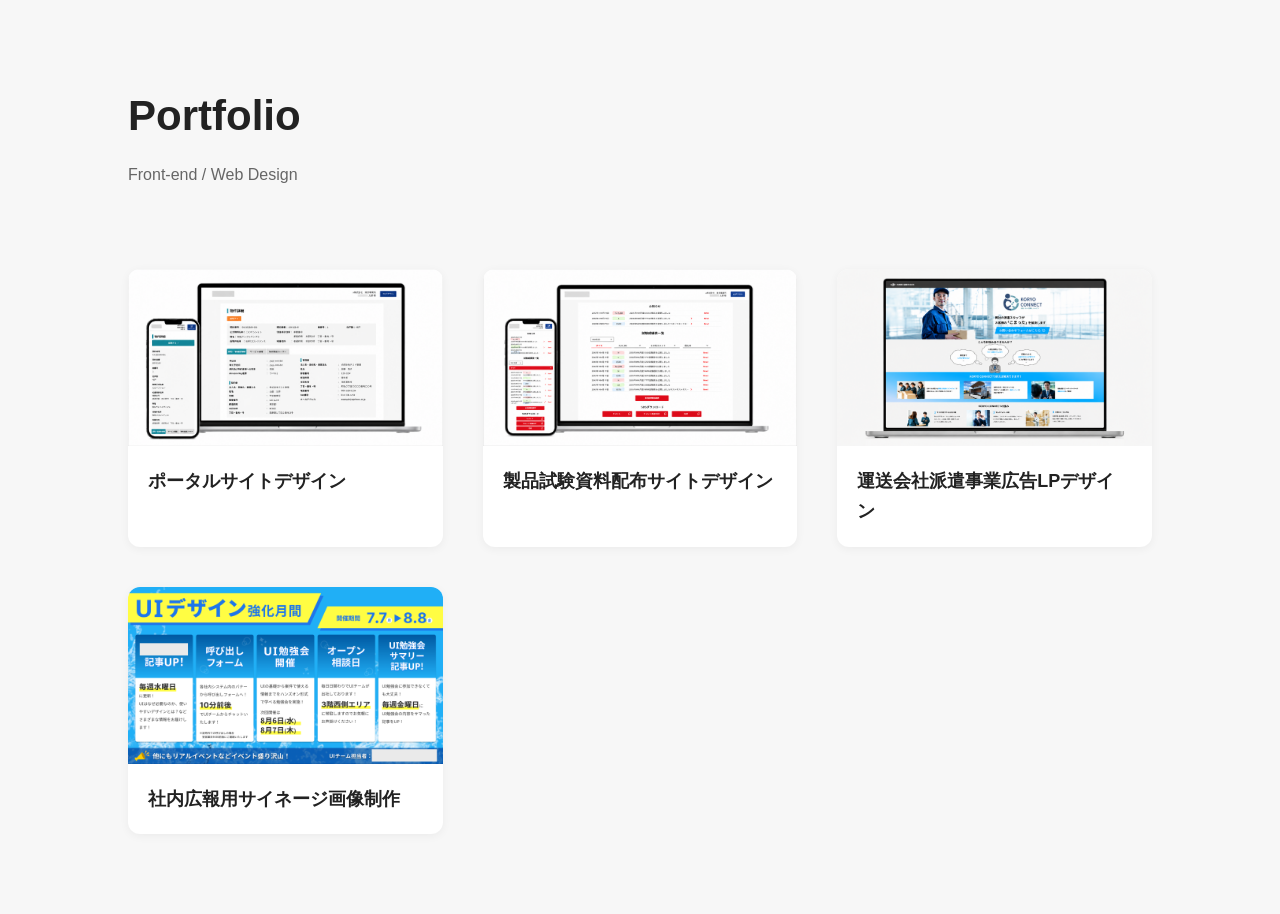
==== index.html @ 1d2af947 "ソースコードのアップ" ====
<!DOCTYPE html>
<html lang="ja">
<head>
  <meta charset="UTF-8">
  <meta name="viewport" content="width=device-width, initial-scale=1.0">
  <title>Portfolio</title>
  <link rel="stylesheet" href="css/style.css">
</head>
<body>

  <header class="header">
    <h1>Portfolio</h1>
    <p>Front-end / Web Design</p>
  </header>

  <main class="works">

    <a href="work1.html" class="card">
      <img src="images/thumb1.png" alt="">
      <h2>ポータルサイトデザイン</h2>
    </a>

    <a href="work2.html" class="card">
      <img src="images/thumb2.png" alt="">
      <h2>製品試験資料配布サイトデザイン</h2>
    </a>

    <a href="work3.html" class="card">
      <img src="images/thumb3.png" alt="">
      <h2>運送会社派遣事業広告LPデザイン</h2>
    </a>

    <a href="work4.html" class="card">
      <img src="images/thumb4.png" alt="">
      <h2>社内広報用サイネージ画像制作</h2>
    </a>

  </main>

  <script src="js/script.js"></script>
</body>
</html>
---- css/style.css ----
* {
  margin: 0;
  padding: 0;
  box-sizing: border-box;
}

body {
  font-family: "Noto Sans JP", sans-serif;
  background: #f7f7f7;
  color: #222;
  line-height: 1.7;
}

.header {
  padding: 80px 10%;
}

.header h1 {
  font-size: 42px;
  margin-bottom: 10px;
}

.header p {
  color: #666;
}

.works {
  width: 80%;
  margin: auto;
  display: grid;
  grid-template-columns: repeat(auto-fit, minmax(300px, 1fr));
  gap: 40px;
  padding-bottom: 80px;
}

.card {
  text-decoration: none;
  color: #222;
  background: white;
  border-radius: 12px;
  overflow: hidden;
  transition: 0.3s;
  box-shadow: 0 2px 10px rgba(0,0,0,0.05);
}

.card:hover {
  transform: translateY(-4px);
}

.card img {
  width: 100%;
  display: block;
}

.card h2 {
  padding: 20px;
  font-size: 18px;
}

.detail {
  width: 70%;
  margin: auto;
  padding: 80px 0;
}

.detail h1 {
  margin-bottom: 40px;
}

.meta {
  margin-bottom: 30px;
  color: #555;
}

.description {
  margin-bottom: 50px;
}

.gallery {
  display: flex;
  flex-direction: column;
  gap: 30px;
}

.gallery img {
  width: 100%;
  border-radius: 10px;
}

.back {
  display: inline-block;
  margin-top: 50px;
  color: #333;
  text-decoration: none;
}
/* スライダー */
.slider {
  margin-top: 40px;
}

.slider-main {
  position: relative;
  background: #f2f2f2;
  border-radius: 12px;
  overflow: hidden;
}

.slider-main img {
  width: 100%;
  aspect-ratio: 16 / 9;
  object-fit: cover;
  display: block;
}

.slider-btn {
  position: absolute;
  top: 50%;
  transform: translateY(-50%);
  width: 44px;
  height: 44px;
  border: none;
  border-radius: 50%;
  background: rgba(0, 0, 0, 0.45);
  color: #fff;
  font-size: 28px;
  cursor: pointer;
}

.slider-btn.prev {
  left: 16px;
}

.slider-btn.next {
  right: 16px;
}

.slider-thumbs {
  display: grid;
  grid-template-columns: repeat(4, 1fr);
  gap: 12px;
  margin-top: 16px;
}

.thumb {
  width: 100%;
  aspect-ratio: 16 / 9;
  object-fit: cover;
  border-radius: 8px;
  cursor: pointer;
  opacity: 0.5;
  border: 2px solid transparent;
}

.thumb.active {
  opacity: 1;
  border-color: #222;
}

@media (max-width: 600px) {
  .slider-btn {
    width: 36px;
    height: 36px;
    font-size: 22px;
  }

  .slider-thumbs {
    gap: 8px;
  }
}
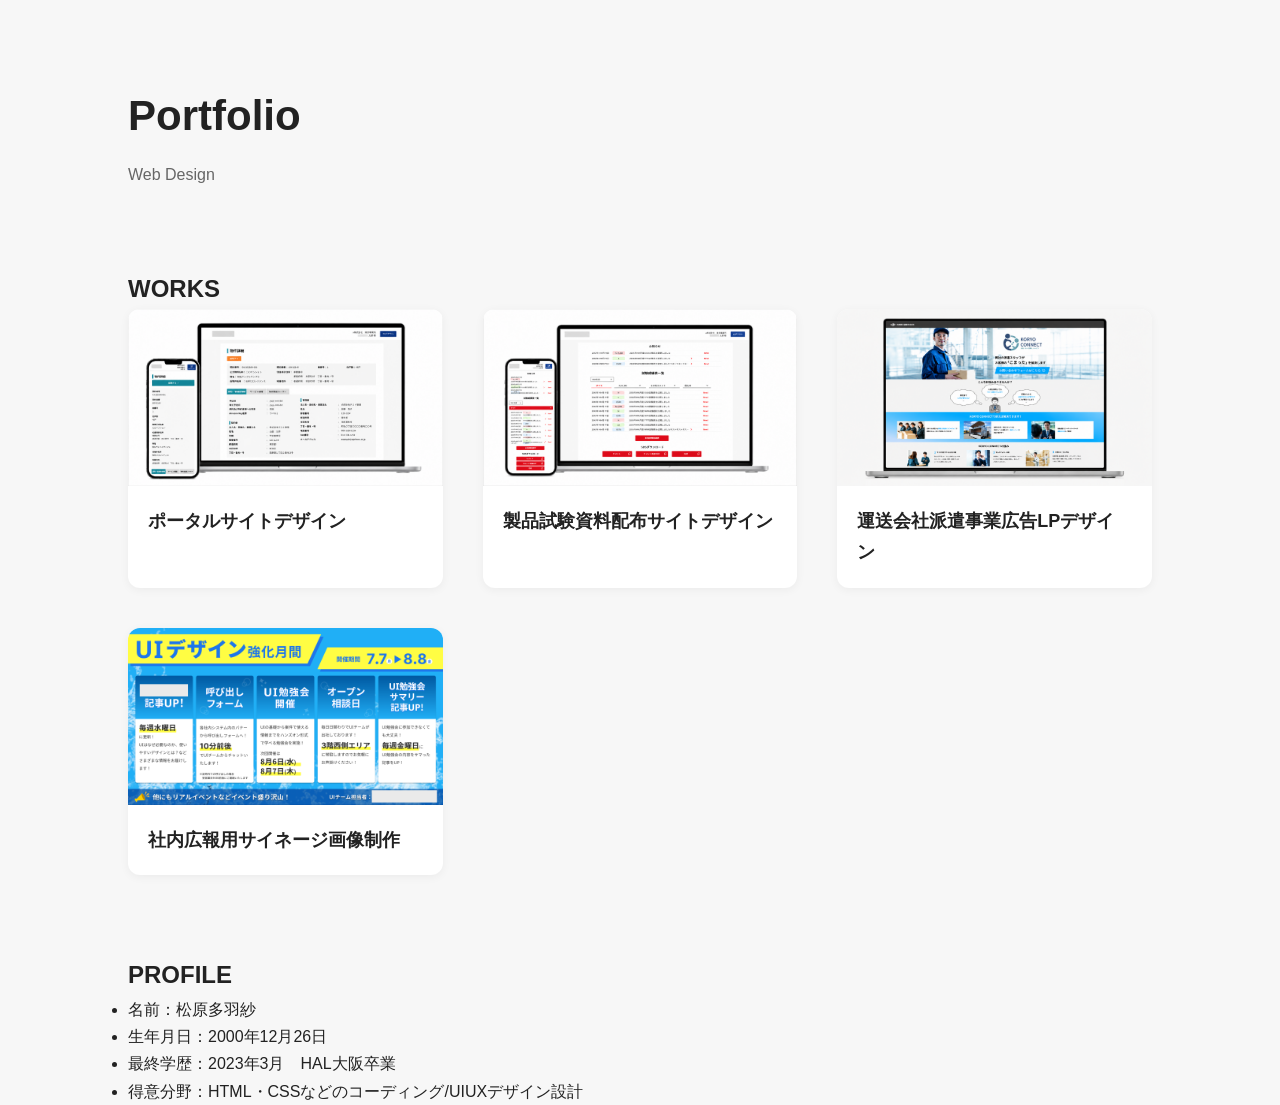
==== commit d1046ea6: "profile追加（内容を追記しただけなので要修正）" ====
--- a/index.html
+++ b/index.html
@@ -10,31 +10,45 @@
 
   <header class="header">
     <h1>Portfolio</h1>
-    <p>Front-end / Web Design</p>
+    <p>Web Design</p>
   </header>
 
-  <main class="works">
+  <main class="container">
+    <div class="works_about">
+      <h2>WORKS</h2>
+      <div class="works">
+        <a href="work1.html" class="card">
+          <img src="images/thumb1.png" alt="">
+          <h3>ポータルサイトデザイン</h3>
+        </a>
 
-    <a href="work1.html" class="card">
-      <img src="images/thumb1.png" alt="">
-      <h2>ポータルサイトデザイン</h2>
-    </a>
+        <a href="work2.html" class="card">
+          <img src="images/thumb2.png" alt="">
+          <h3>製品試験資料配布サイトデザイン</h3>
+        </a>
 
-    <a href="work2.html" class="card">
-      <img src="images/thumb2.png" alt="">
-      <h2>製品試験資料配布サイトデザイン</h2>
-    </a>
+        <a href="work3.html" class="card">
+          <img src="images/thumb3.png" alt="">
+          <h3>運送会社派遣事業広告LPデザイン</h3>
+        </a>
 
-    <a href="work3.html" class="card">
-      <img src="images/thumb3.png" alt="">
-      <h2>運送会社派遣事業広告LPデザイン</h2>
-    </a>
-
-    <a href="work4.html" class="card">
-      <img src="images/thumb4.png" alt="">
-      <h2>社内広報用サイネージ画像制作</h2>
-    </a>
-
+        <a href="work4.html" class="card">
+          <img src="images/thumb4.png" alt="">
+          <h3>社内広報用サイネージ画像制作</h3>
+        </a>
+      </div>
+    </div>
+    <div class="prof">
+      <h2>PROFILE</h2>
+      <div class="prof_contents">
+        <ul>
+          <li>名前：松原多羽紗</li>
+          <li>生年月日：2000年12月26日</li>
+          <li>最終学歴：2023年3月　HAL大阪卒業</li>
+          <li>得意分野：HTML・CSSなどのコーディング/UIUXデザイン設計</li>
+        </ul>
+      </div>
+    </div>
   </main>
 
   <script src="js/script.js"></script>
--- a/css/style.css
+++ b/css/style.css
@@ -24,9 +24,12 @@
   color: #666;
 }
 
-.works {
+.works_about{
   width: 80%;
   margin: auto;
+}
+
+.works {
   display: grid;
   grid-template-columns: repeat(auto-fit, minmax(300px, 1fr));
   gap: 40px;
@@ -52,9 +55,14 @@
   display: block;
 }
 
-.card h2 {
+.card h3 {
   padding: 20px;
   font-size: 18px;
+}
+
+.prof{
+  width: 80%;
+  margin: auto;
 }
 
 .detail {
